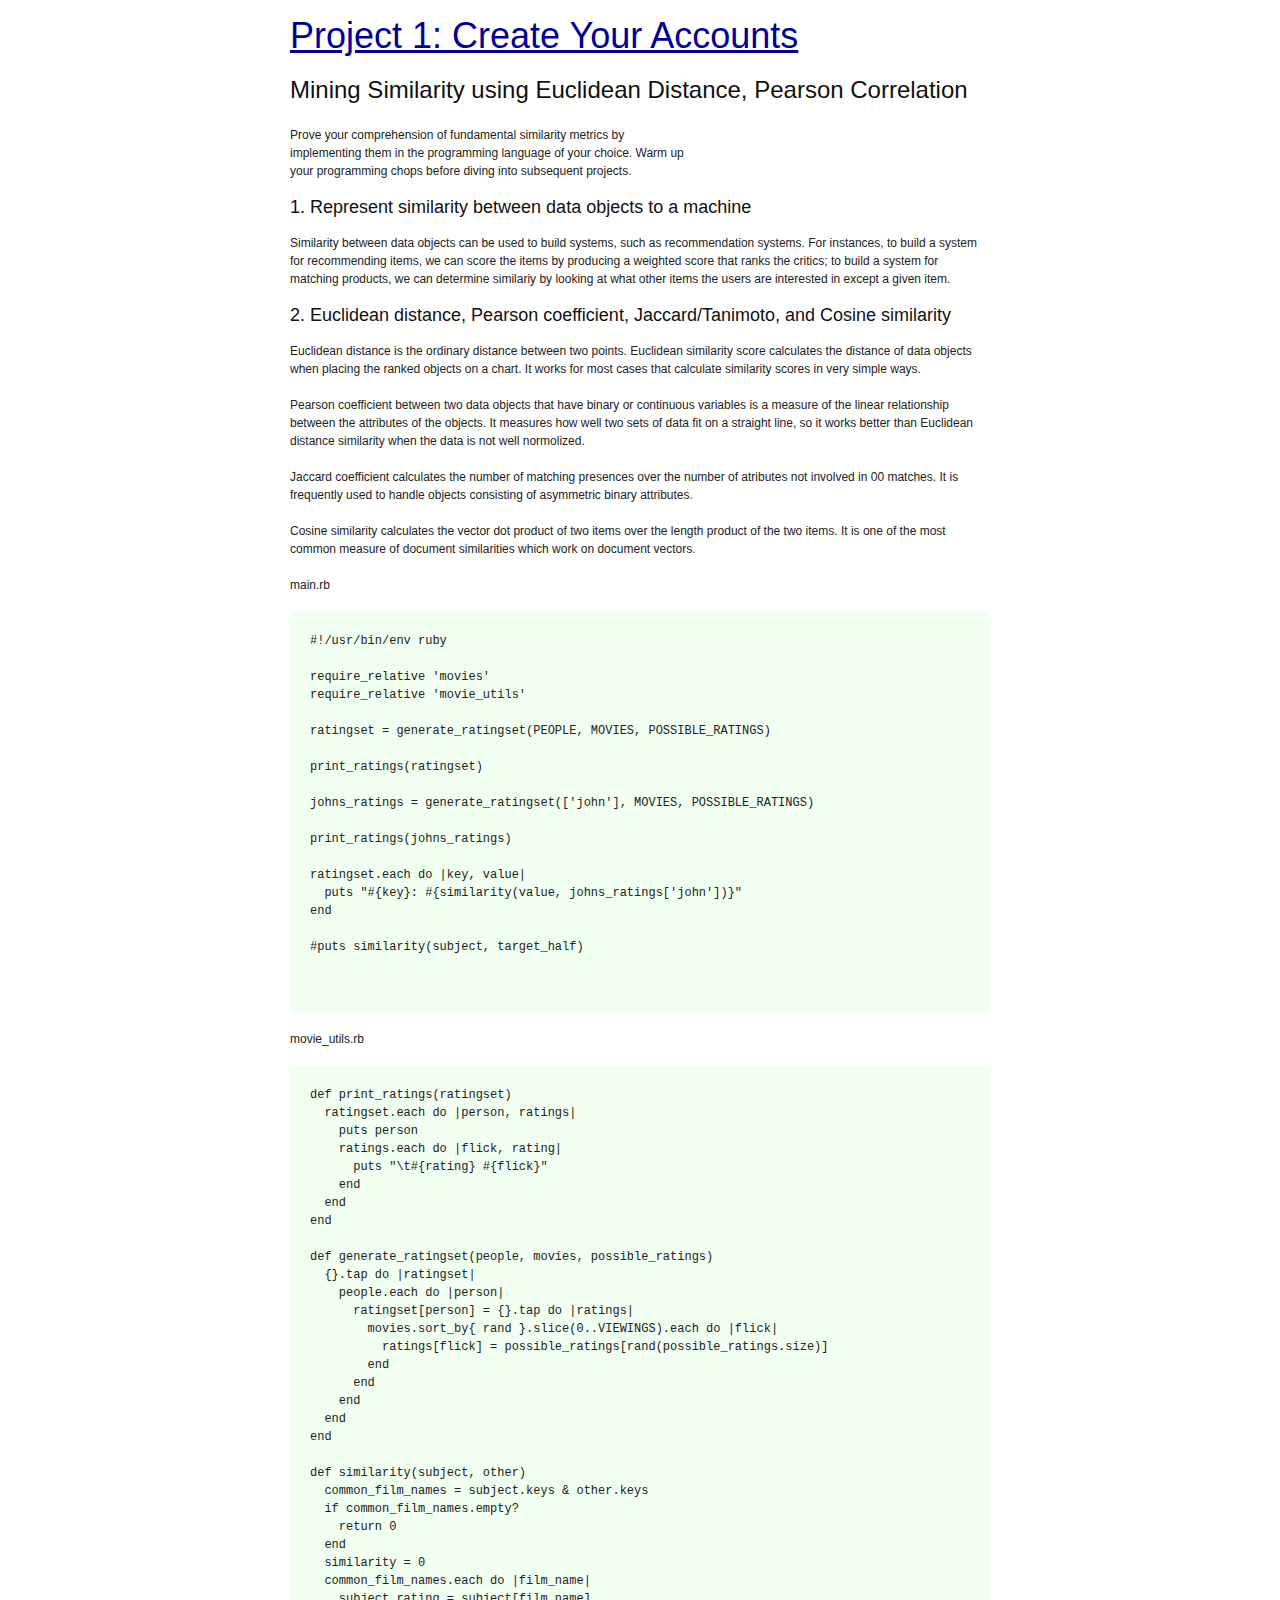
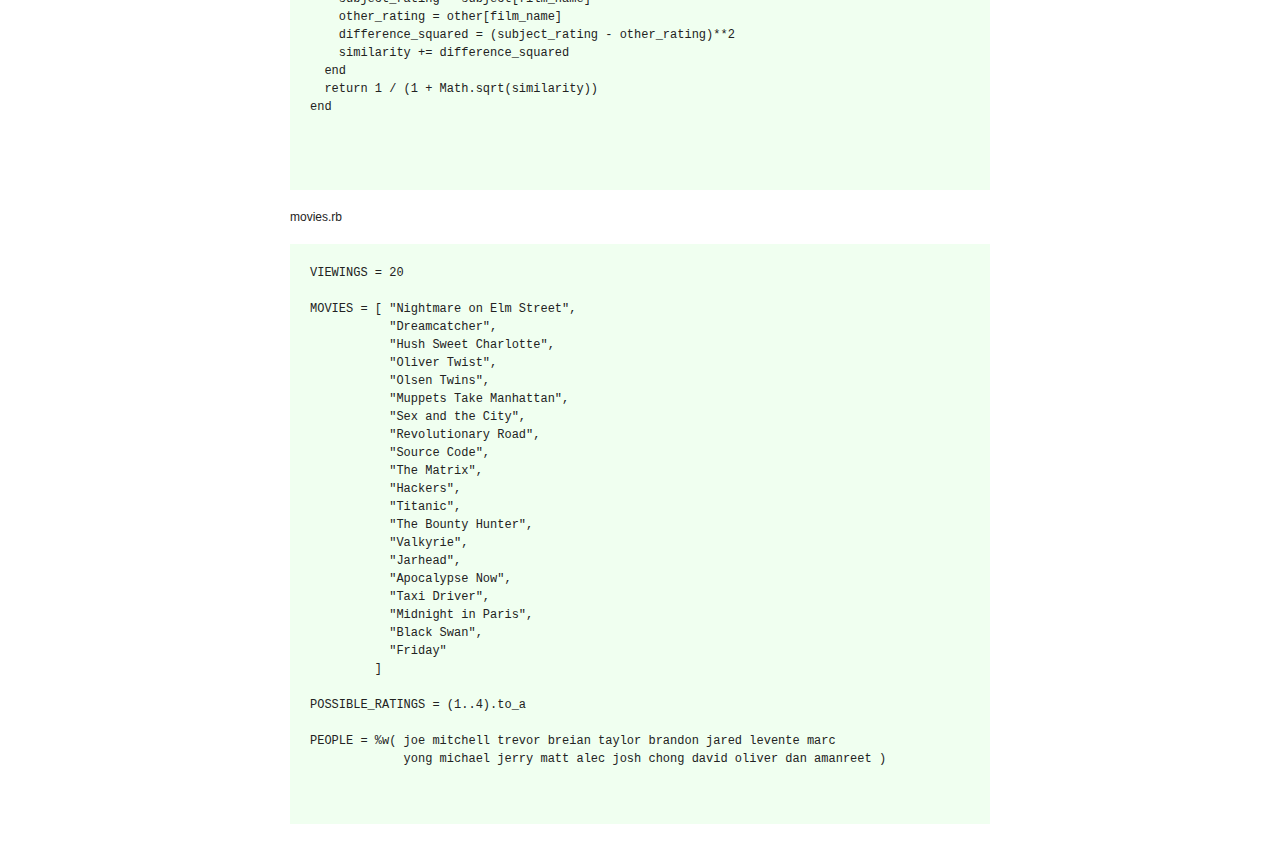
==== portfolio/project4.html @ 1dba721a "add project 4, 5, 7" ====
<!DOCTYPE html PUBLIC "-//W3C//DTD XHTML 1.0 Transitional//EN" "http://www.w3.org/TR/xhtml1/DTD/xhtml1-transitional.dtd">
<html xmlns="http://www.w3.org/1999/xhtml">
<head> 
<title>Knowledge I</title>
<meta name="keywords" content="" />
<meta name="description" content="" />
<meta name="author" content="" />
<meta http-equiv="content-type" content="text/html;charset=utf-8" />
<meta http-equiv="Content-Style-Type" content="text/css" />
<link rel="stylesheet" href="css/blueprint/screen.css" type="text/css" media="screen, projection" />
<link rel="stylesheet" href="css/blueprint/print.css" type="text/css" media="print" />
<link rel="stylesheet" href="css/main.css" type="text/css" media="screen" /> 
<!--[if IE]>
  <link rel="stylesheet" href="css/blueprint/ie.css" type="text/css" media="screen, projection">
<![endif]-->
</head>
<body>
<div class="container">
  <h1><a href="http://mines.humanoriented.com/classes/2011/fall/csci568/portfolio/04.html">Project 1: Create Your Accounts</a></h1>
  <h2>Mining Similarity using Euclidean Distance, Pearson Correlation</h2>
  <p class="introduction">Prove your comprehension of fundamental similarity metrics by implementing them in the programming language of your choice. Warm up your programming chops before diving into subsequent projects.</br>
  </p>
  <h3>1. Represent similarity between data objects to a machine</h3>
  <p>Similarity between data objects can be used to build systems, such as recommendation systems. For instances, to build a system for recommending items, we can score the items by producing a weighted score that ranks the critics; to build a system for matching products, we can determine similariy by looking at what other items the users are interested in except a given item.
  </p>
  <h3>2. Euclidean distance, Pearson coefficient, Jaccard/Tanimoto, and Cosine similarity</h3>
  <p>Euclidean distance is the ordinary distance between two points. Euclidean similarity score calculates the distance of data objects when placing the ranked objects on a chart. It works for most cases that calculate similarity scores in very simple ways.
  </p>
  <p>Pearson coefficient between two data objects that have binary or continuous variables is a measure of the linear relationship between the attributes of the objects. It measures how well two sets of data fit on a straight line, so it works better than Euclidean distance similarity when the data is not well normolized. 
  </p>
  <p>Jaccard coefficient calculates the number of matching presences over the number of atributes not involved in 00 matches. It is frequently used to handle objects consisting of asymmetric binary attributes.
  </p>
  <p>Cosine similarity calculates the vector dot product of two items over the length product of the two items. It is one of the most common measure of document similarities which work on document vectors.
  </p>
  <p>main.rb
  </p>  
  <pre class="code">
#!/usr/bin/env ruby

require_relative 'movies'
require_relative 'movie_utils'

ratingset = generate_ratingset(PEOPLE, MOVIES, POSSIBLE_RATINGS)

print_ratings(ratingset)

johns_ratings = generate_ratingset(['john'], MOVIES, POSSIBLE_RATINGS)

print_ratings(johns_ratings)

ratingset.each do |key, value|
  puts "#{key}: #{similarity(value, johns_ratings['john'])}"
end

#puts similarity(subject, target_half)

  </pre>
  <p>movie_utils.rb
  </p>  
  <pre class="code">
def print_ratings(ratingset)
  ratingset.each do |person, ratings|
    puts person
    ratings.each do |flick, rating|
      puts "\t#{rating} #{flick}"
    end
  end
end

def generate_ratingset(people, movies, possible_ratings)
  {}.tap do |ratingset|
    people.each do |person|
      ratingset[person] = {}.tap do |ratings|
        movies.sort_by{ rand }.slice(0..VIEWINGS).each do |flick|
          ratings[flick] = possible_ratings[rand(possible_ratings.size)]
        end
      end
    end
  end
end

def similarity(subject, other)
  common_film_names = subject.keys & other.keys
  if common_film_names.empty?
    return 0
  end
  similarity = 0
  common_film_names.each do |film_name|
    subject_rating = subject[film_name]
    other_rating = other[film_name]
    difference_squared = (subject_rating - other_rating)**2
    similarity += difference_squared
  end
  return 1 / (1 + Math.sqrt(similarity))
end


  </pre>
  <p>movies.rb
  </p>  
  <pre class="code">
VIEWINGS = 20

MOVIES = [ "Nightmare on Elm Street",
           "Dreamcatcher",
           "Hush Sweet Charlotte",
           "Oliver Twist",
           "Olsen Twins",
           "Muppets Take Manhattan",
           "Sex and the City",
           "Revolutionary Road",
           "Source Code",
           "The Matrix",
           "Hackers",
           "Titanic",
           "The Bounty Hunter",
           "Valkyrie",
           "Jarhead",
           "Apocalypse Now",
           "Taxi Driver",
           "Midnight in Paris",
           "Black Swan",
           "Friday"
         ]

POSSIBLE_RATINGS = (1..4).to_a

PEOPLE = %w( joe mitchell trevor breian taylor brandon jared levente marc
             yong michael jerry matt alec josh chong david oliver dan amanreet )

  </pre>    
</div>
</body>
</html>
---- portfolio/css/blueprint/screen.css ----
/* -----------------------------------------------------------------------

   Blueprint CSS Framework 0.7.1
   http://blueprintcss.googlecode.com

   * Copyright (c) 2007-2008. See LICENSE for more info.
   * See README for instructions on how to use Blueprint.
   * For credits and origins, see AUTHORS.
   * This is a compressed file. See the sources in the 'src' directory.

----------------------------------------------------------------------- */

/* reset.css */
html, body, div, span, object, iframe, h1, h2, h3, h4, h5, h6, p, blockquote, pre, a, abbr, acronym, address, code, del, dfn, em, img, q, dl, dt, dd, ol, ul, li, fieldset, form, label, legend, table, caption, tbody, tfoot, thead, tr, th, td {margin:0;padding:0;border:0;font-weight:inherit;font-style:inherit;font-size:100%;font-family:inherit;vertical-align:baseline;}
body {line-height:1.5;}
table {border-collapse:separate;border-spacing:0;}
caption, th, td {text-align:left;font-weight:normal;}
table, td, th {vertical-align:middle;}
blockquote:before, blockquote:after, q:before, q:after {content:"";}
blockquote, q {quotes:"" "";}
a img {border:none;}

/* typography.css */
body {font-size:75%;color:#222;background:#fff;font-family:"Helvetica Neue", Helvetica, Arial, sans-serif;}
h1, h2, h3, h4, h5, h6 {font-weight:normal;color:#111;}
h1 {font-size:3em;line-height:1;margin-bottom:0.5em;}
h2 {font-size:2em;margin-bottom:0.75em;}
h3 {font-size:1.5em;line-height:1;margin-bottom:1em;}
h4 {font-size:1.2em;line-height:1.25;margin-bottom:1.25em;height:1.25em;}
h5 {font-size:1em;font-weight:bold;margin-bottom:1.5em;}
h6 {font-size:1em;font-weight:bold;}
h1 img, h2 img, h3 img, h4 img, h5 img, h6 img {margin:0;}
p {margin:0 0 1.5em;}
p img {float:left;margin:1.5em 1.5em 1.5em 0;padding:0;}
p img.right {float:right;margin:1.5em 0 1.5em 1.5em;}
a:focus, a:hover {color:#000;}
a {color:#009;text-decoration:underline;}
blockquote {margin:1.5em;color:#666;font-style:italic;}
strong {font-weight:bold;}
em, dfn {font-style:italic;}
dfn {font-weight:bold;}
sup, sub {line-height:0;}
abbr, acronym {border-bottom:1px dotted #666;}
address {margin:0 0 1.5em;font-style:italic;}
del {color:#666;}
pre, code {margin:1.5em 0;white-space:pre;}
pre, code, tt {font:1em 'andale mono', 'lucida console', monospace;line-height:1.5;}
li ul, li ol {margin:0 1.5em;}
ul, ol {margin:0 1.5em 1.5em 1.5em;}
ul {list-style-type:disc;}
ol {list-style-type:decimal;}
dl {margin:0 0 1.5em 0;}
dl dt {font-weight:bold;}
dd {margin-left:1.5em;}
table {margin-bottom:1.4em;width:100%;}
th {font-weight:bold;background:#C3D9FF;}
th, td {padding:4px 10px 4px 5px;}
tr.even td {background:#E5ECF9;}
tfoot {font-style:italic;}
caption {background:#eee;}
.small {font-size:.8em;margin-bottom:1.875em;line-height:1.875em;}
.large {font-size:1.2em;line-height:2.5em;margin-bottom:1.25em;}
.hide {display:none;}
.quiet {color:#666;}
.loud {color:#000;}
.highlight {background:#ff0;}
.added {background:#060;color:#fff;}
.removed {background:#900;color:#fff;}
.first {margin-left:0;padding-left:0;}
.last {margin-right:0;padding-right:0;}
.top {margin-top:0;padding-top:0;}
.bottom {margin-bottom:0;padding-bottom:0;}

/* grid.css */
.container {width:950px;margin:0 auto;}
.showgrid {background:url(src/grid.png);}
body {margin:1.5em 0;}
div.span-1, div.span-2, div.span-3, div.span-4, div.span-5, div.span-6, div.span-7, div.span-8, div.span-9, div.span-10, div.span-11, div.span-12, div.span-13, div.span-14, div.span-15, div.span-16, div.span-17, div.span-18, div.span-19, div.span-20, div.span-21, div.span-22, div.span-23, div.span-24 {float:left;margin-right:10px;}
div.last {margin-right:0;}
.span-1 {width:30px;}
.span-2 {width:70px;}
.span-3 {width:110px;}
.span-4 {width:150px;}
.span-5 {width:190px;}
.span-6 {width:230px;}
.span-7 {width:270px;}
.span-8 {width:310px;}
.span-9 {width:350px;}
.span-10 {width:390px;}
.span-11 {width:430px;}
.span-12 {width:470px;}
.span-13 {width:510px;}
.span-14 {width:550px;}
.span-15 {width:590px;}
.span-16 {width:630px;}
.span-17 {width:670px;}
.span-18 {width:710px;}
.span-19 {width:750px;}
.span-20 {width:790px;}
.span-21 {width:830px;}
.span-22 {width:870px;}
.span-23 {width:910px;}
.span-24, div.span-24 {width:950px;margin:0;}
.append-1 {padding-right:40px;}
.append-2 {padding-right:80px;}
.append-3 {padding-right:120px;}
.append-4 {padding-right:160px;}
.append-5 {padding-right:200px;}
.append-6 {padding-right:240px;}
.append-7 {padding-right:280px;}
.append-8 {padding-right:320px;}
.append-9 {padding-right:360px;}
.append-10 {padding-right:400px;}
.append-11 {padding-right:440px;}
.append-12 {padding-right:480px;}
.append-13 {padding-right:520px;}
.append-14 {padding-right:560px;}
.append-15 {padding-right:600px;}
.append-16 {padding-right:640px;}
.append-17 {padding-right:680px;}
.append-18 {padding-right:720px;}
.append-19 {padding-right:760px;}
.append-20 {padding-right:800px;}
.append-21 {padding-right:840px;}
.append-22 {padding-right:880px;}
.append-23 {padding-right:920px;}
.prepend-1 {padding-left:40px;}
.prepend-2 {padding-left:80px;}
.prepend-3 {padding-left:120px;}
.prepend-4 {padding-left:160px;}
.prepend-5 {padding-left:200px;}
.prepend-6 {padding-left:240px;}
.prepend-7 {padding-left:280px;}
.prepend-8 {padding-left:320px;}
.prepend-9 {padding-left:360px;}
.prepend-10 {padding-left:400px;}
.prepend-11 {padding-left:440px;}
.prepend-12 {padding-left:480px;}
.prepend-13 {padding-left:520px;}
.prepend-14 {padding-left:560px;}
.prepend-15 {padding-left:600px;}
.prepend-16 {padding-left:640px;}
.prepend-17 {padding-left:680px;}
.prepend-18 {padding-left:720px;}
.prepend-19 {padding-left:760px;}
.prepend-20 {padding-left:800px;}
.prepend-21 {padding-left:840px;}
.prepend-22 {padding-left:880px;}
.prepend-23 {padding-left:920px;}
div.border {padding-right:4px;margin-right:5px;border-right:1px solid #eee;}
div.colborder {padding-right:24px;margin-right:25px;border-right:1px solid #eee;}
.pull-1 {margin-left:-40px;}
.pull-2 {margin-left:-80px;}
.pull-3 {margin-left:-120px;}
.pull-4 {margin-left:-160px;}
.pull-5 {margin-left:-200px;}
.pull-6 {margin-left:-240px;}
.pull-7 {margin-left:-280px;}
.pull-8 {margin-left:-320px;}
.pull-9 {margin-left:-360px;}
.pull-10 {margin-left:-400px;}
.pull-11 {margin-left:-440px;}
.pull-12 {margin-left:-480px;}
.pull-13 {margin-left:-520px;}
.pull-14 {margin-left:-560px;}
.pull-15 {margin-left:-600px;}
.pull-16 {margin-left:-640px;}
.pull-17 {margin-left:-680px;}
.pull-18 {margin-left:-720px;}
.pull-19 {margin-left:-760px;}
.pull-20 {margin-left:-800px;}
.pull-21 {margin-left:-840px;}
.pull-22 {margin-left:-880px;}
.pull-23 {margin-left:-920px;}
.pull-24 {margin-left:-960px;}
.pull-1, .pull-2, .pull-3, .pull-4, .pull-5, .pull-6, .pull-7, .pull-8, .pull-9, .pull-10, .pull-11, .pull-12, .pull-13, .pull-14, .pull-15, .pull-16, .pull-17, .pull-18, .pull-19, .pull-20, .pull-21, .pull-22, .pull-23, .pull-24 {float:left;position:relative;}
.push-1 {margin:0 -40px 1.5em 40px;}
.push-2 {margin:0 -80px 1.5em 80px;}
.push-3 {margin:0 -120px 1.5em 120px;}
.push-4 {margin:0 -160px 1.5em 160px;}
.push-5 {margin:0 -200px 1.5em 200px;}
.push-6 {margin:0 -240px 1.5em 240px;}
.push-7 {margin:0 -280px 1.5em 280px;}
.push-8 {margin:0 -320px 1.5em 320px;}
.push-9 {margin:0 -360px 1.5em 360px;}
.push-10 {margin:0 -400px 1.5em 400px;}
.push-11 {margin:0 -440px 1.5em 440px;}
.push-12 {margin:0 -480px 1.5em 480px;}
.push-13 {margin:0 -520px 1.5em 520px;}
.push-14 {margin:0 -560px 1.5em 560px;}
.push-15 {margin:0 -600px 1.5em 600px;}
.push-16 {margin:0 -640px 1.5em 640px;}
.push-17 {margin:0 -680px 1.5em 680px;}
.push-18 {margin:0 -720px 1.5em 720px;}
.push-19 {margin:0 -760px 1.5em 760px;}
.push-20 {margin:0 -800px 1.5em 800px;}
.push-21 {margin:0 -840px 1.5em 840px;}
.push-22 {margin:0 -880px 1.5em 880px;}
.push-23 {margin:0 -920px 1.5em 920px;}
.push-24 {margin:0 -960px 1.5em 960px;}
.push-1, .push-2, .push-3, .push-4, .push-5, .push-6, .push-7, .push-8, .push-9, .push-10, .push-11, .push-12, .push-13, .push-14, .push-15, .push-16, .push-17, .push-18, .push-19, .push-20, .push-21, .push-22, .push-23, .push-24 {float:right;position:relative;}
.box {padding:1.5em;margin-bottom:1.5em;background:#E5ECF9;}
hr {background:#ddd;color:#ddd;clear:both;float:none;width:100%;height:.1em;margin:0 0 1.45em;border:none;}
hr.space {background:#fff;color:#fff;}
.clearfix:after, .container:after {content:".";display:block;height:0;clear:both;visibility:hidden;}
.clearfix, .container {display:inline-block;}
* html .clearfix, * html .container {height:1%;}
.clearfix, .container {display:block;}
.clear {clear:both;}

/* forms.css */
label {font-weight:bold;}
fieldset {padding:1.4em;margin:0 0 1.5em 0;border:1px solid #ccc;}
legend {font-weight:bold;font-size:1.2em;}
input.text, input.title, textarea, select {margin:0.5em 0;border:1px solid #bbb;}
input.text:focus, input.title:focus, textarea:focus, select:focus {border:1px solid #666;}
input.text, input.title {width:300px;padding:5px;}
input.title {font-size:1.5em;}
textarea {width:390px;height:250px;padding:5px;}
.error, .notice, .success {padding:.8em;margin-bottom:1em;border:2px solid #ddd;}
.error {background:#FBE3E4;color:#8a1f11;border-color:#FBC2C4;}
.notice {background:#FFF6BF;color:#514721;border-color:#FFD324;}
.success {background:#E6EFC2;color:#264409;border-color:#C6D880;}
.error a {color:#8a1f11;}
.notice a {color:#514721;}
.success a {color:#264409;}
---- portfolio/css/blueprint/print.css ----
/* -----------------------------------------------------------------------

   Blueprint CSS Framework 0.7.1
   http://blueprintcss.googlecode.com

   * Copyright (c) 2007-2008. See LICENSE for more info.
   * See README for instructions on how to use Blueprint.
   * For credits and origins, see AUTHORS.
   * This is a compressed file. See the sources in the 'src' directory.

----------------------------------------------------------------------- */

/* print.css */
body {line-height:1.5;font-family:"Helvetica Neue", Helvetica, Arial, sans-serif;color:#000;background:none;font-size:10pt;}
.container {background:none;}
hr {background:#ccc;color:#ccc;width:100%;height:2px;margin:2em 0;padding:0;border:none;}
hr.space {background:#fff;color:#fff;}
h1, h2, h3, h4, h5, h6 {font-family:"Helvetica Neue", Arial, "Lucida Grande", sans-serif;}
code {font:.9em "Courier New", Monaco, Courier, monospace;}
img {float:left;margin:1.5em 1.5em 1.5em 0;}
a img {border:none;}
p img.top {margin-top:0;}
blockquote {margin:1.5em;padding:1em;font-style:italic;font-size:.9em;}
.small {font-size:.9em;}
.large {font-size:1.1em;}
.quiet {color:#999;}
.hide {display:none;}
a:link, a:visited {background:transparent;font-weight:700;text-decoration:underline;}
a:link:after, a:visited:after {content:" (" attr(href) ") ";font-size:90%;}
---- portfolio/css/main.css ----
ol.toc {
  list-style-type: none;
  margin: 0px;
  padding: 0px;
}
ol.toc li a {
  font-size: 2em;
  text-decoration: none;
}

p.introduction {
  width: 400px;
}

pre.code {
  padding: 20px;
  background-color: #F0FFF0;
}

div.container {
  width: 700px;
}
---- portfolio/css/blueprint/ie.css ----
/* -----------------------------------------------------------------------

   Blueprint CSS Framework 0.7.1
   http://blueprintcss.googlecode.com

   * Copyright (c) 2007-2008. See LICENSE for more info.
   * See README for instructions on how to use Blueprint.
   * For credits and origins, see AUTHORS.
   * This is a compressed file. See the sources in the 'src' directory.

----------------------------------------------------------------------- */

/* ie.css */
body {text-align:center;}
.container {text-align:left;}
* html .column {overflow-x:hidden;}
* html legend {margin:-18px -8px 16px 0;padding:0;}
ol {margin-left:2em;}
sup {vertical-align:text-top;}
sub {vertical-align:text-bottom;}
html>body p code {*white-space:normal;}
hr {margin:-8px auto 11px;}
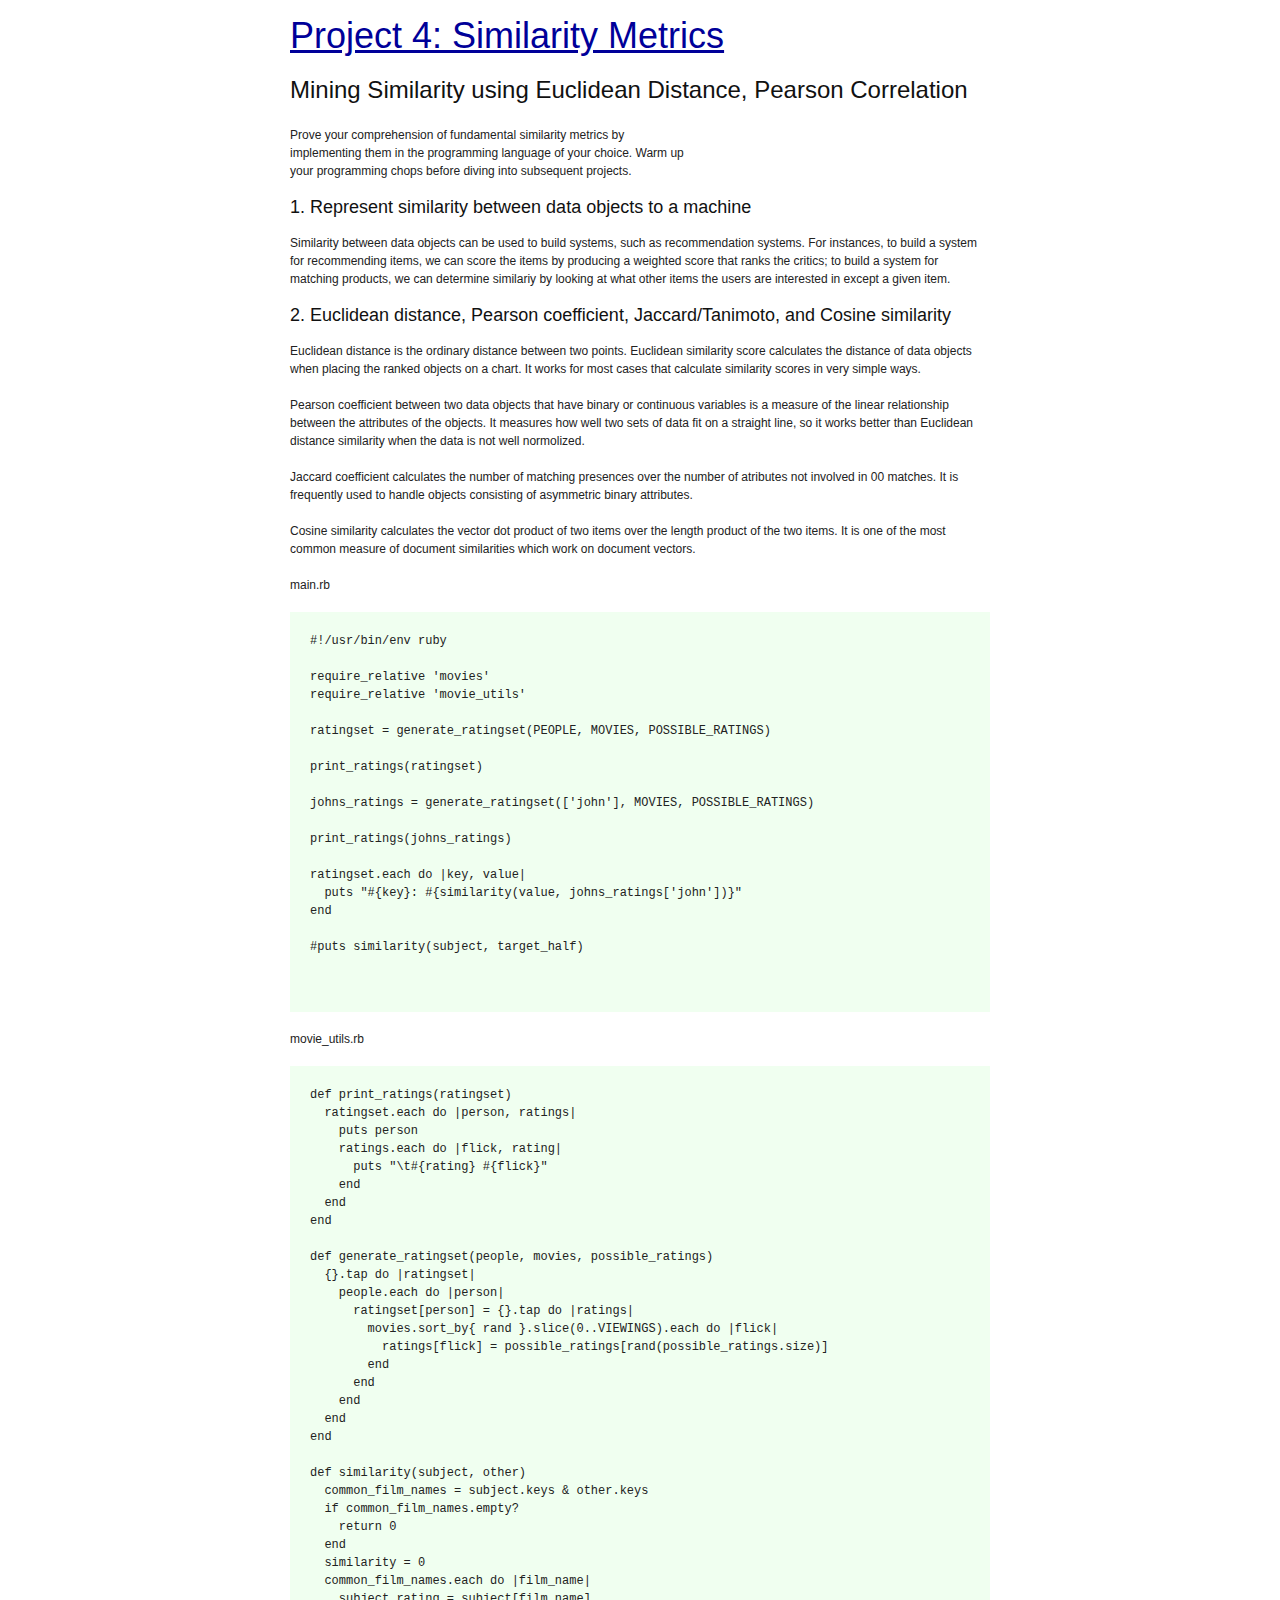
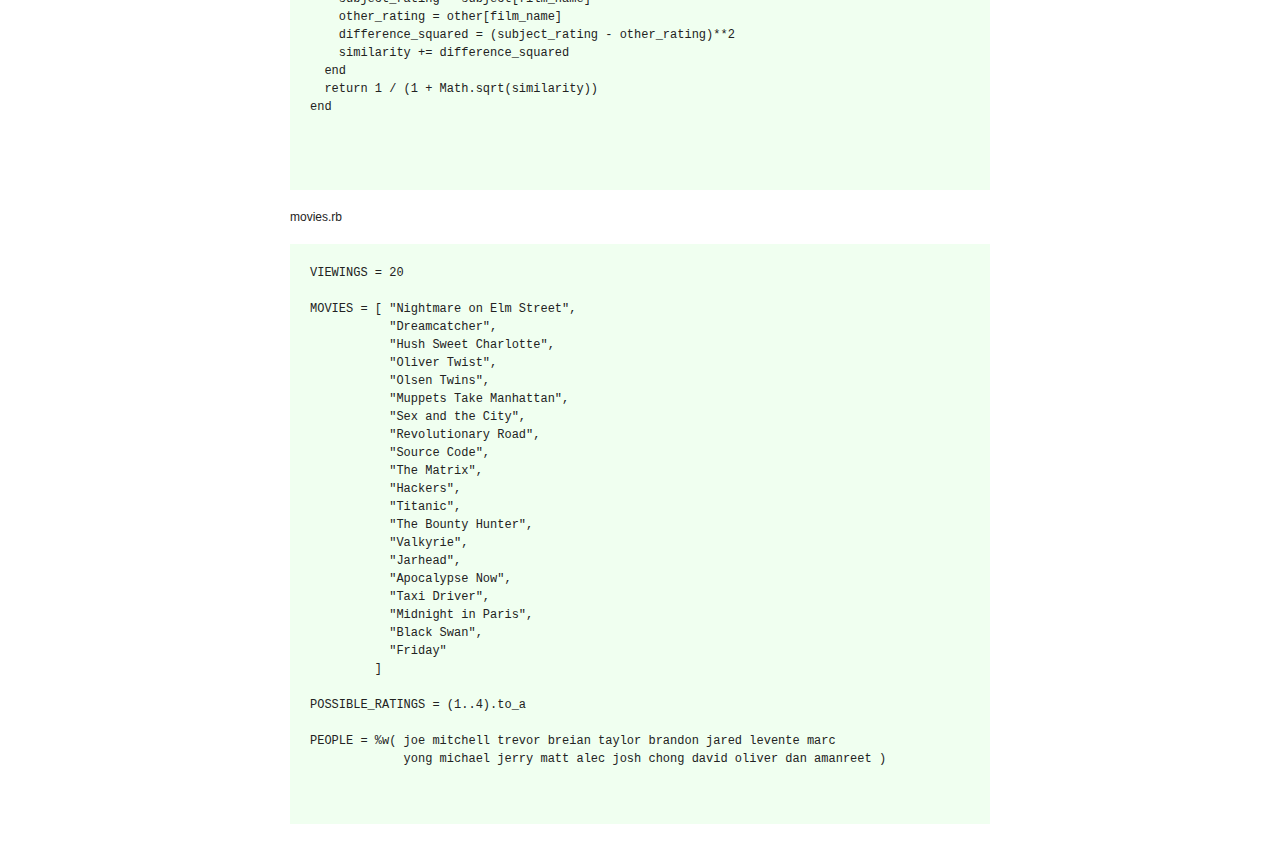
==== commit d88b4838: "add project6" ====
--- a/portfolio/project4.html
+++ b/portfolio/project4.html
@@ -16,7 +16,7 @@
 </head>
 <body>
 <div class="container">
-  <h1><a href="http://mines.humanoriented.com/classes/2011/fall/csci568/portfolio/04.html">Project 1: Create Your Accounts</a></h1>
+  <h1><a href="http://mines.humanoriented.com/classes/2011/fall/csci568/project/04.html">Project 4: Similarity Metrics</a></h1>
   <h2>Mining Similarity using Euclidean Distance, Pearson Correlation</h2>
   <p class="introduction">Prove your comprehension of fundamental similarity metrics by implementing them in the programming language of your choice. Warm up your programming chops before diving into subsequent projects.</br>
   </p>
